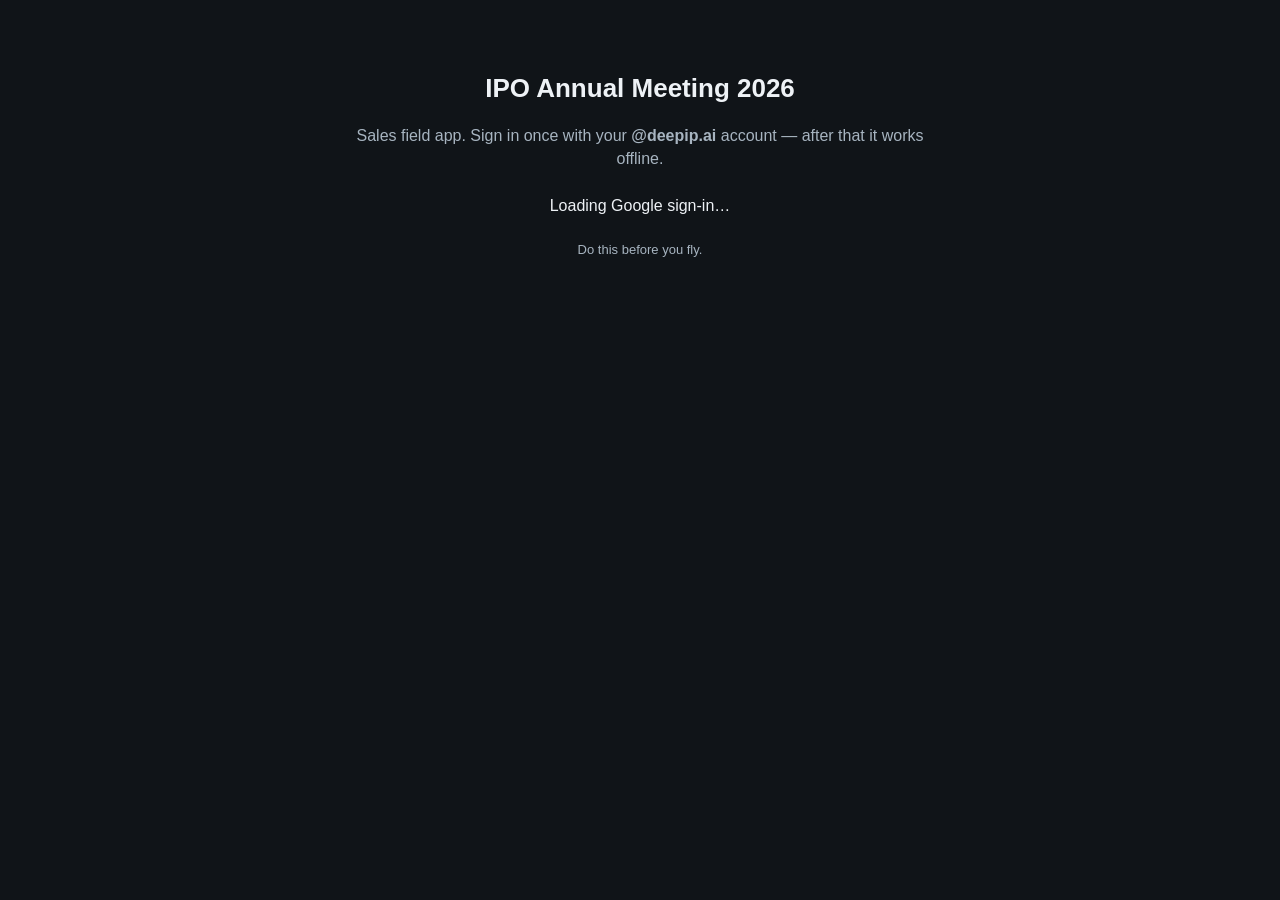
==== index.html @ fec90c31 "Add files via upload" ====
<!doctype html>
<html lang="en">
<head>
<meta charset="utf-8" />
<meta name="viewport" content="width=device-width, initial-scale=1, viewport-fit=cover" />
<meta name="robots" content="noindex, nofollow" />
<meta name="theme-color" content="#101418" />
<meta name="apple-mobile-web-app-capable" content="yes" />
<meta name="apple-mobile-web-app-status-bar-style" content="black-translucent" />
<title>Sales Field</title>
<link rel="manifest" href="manifest.webmanifest" />
<link rel="apple-touch-icon" href="icons/icon-192.png" />
<link rel="stylesheet" href="styles.css" />
</head>
<body>

<div id="app">
  <main class="firstrun"><p class="muted">Loading your local copy…</p></main>
</div>

<!-- Google Identity Services. Only ever needed for the FIRST sign-in and for
     silent token renewal; if it fails to load the app runs from IndexedDB. -->
<script src="https://accounts.google.com/gsi/client" async defer
        onload="document.dispatchEvent(new CustomEvent('gis:loaded'))"></script>

<script src="config.js"></script>
<script src="store.js"></script>
<script src="auth.js"></script>
<script src="sync.js"></script>
<script src="model.js"></script>
<script src="ui.js"></script>
<script src="app.js"></script>
</body>
</html>
---- styles.css ----
/* DeepIP event app — Sales Field.
   Mobile-first, dark, high contrast: this gets read one-handed, standing up, in a
   badly lit conference room. Touch targets are 44px minimum throughout. */

:root{
  --bg:#101418; --bg2:#171d23; --bg3:#1f272f;
  --fg:#eef2f6; --fg2:#a7b4c0; --fg3:#7b8894;
  --line:#2a333c;
  --accent:#4da3ff; --accent-ink:#06121f;
  --red:#e0483c; --red-bg:#3a1512;
  --amber:#e2a13a; --green:#4fb477;
  --p1:#e0483c; --p2:#e2a13a; --p3:#5b6b7a;
  --radius:12px;
}

*{box-sizing:border-box}
html,body{margin:0;padding:0}
body{
  background:var(--bg); color:var(--fg);
  font:16px/1.45 -apple-system,BlinkMacSystemFont,"Segoe UI",Roboto,Helvetica,Arial,sans-serif;
  -webkit-text-size-adjust:100%;
  padding-bottom:env(safe-area-inset-bottom);
}
a{color:inherit;text-decoration:none}
button{font:inherit;color:inherit;background:none;border:0}
main{padding:12px 14px 48px;max-width:640px;margin:0 auto}
h1,h2,h3{margin:0}
.muted{color:var(--fg2)}
.small{font-size:13px}
.pad{padding:10px 2px}

/* ---- status line: on screen at all times ---- */
#status{position:sticky;top:0;z-index:20;background:var(--bg)}
.status{display:flex;align-items:center;gap:8px;padding:8px 14px;font-size:13px;
  border-bottom:1px solid var(--line);max-width:640px;margin:0 auto}
.status .dot{width:9px;height:9px;border-radius:50%;flex:0 0 auto}
.status-on .dot{background:var(--green)}
.status-on.stale .dot{background:var(--amber)}
.status-off .dot{background:var(--red)}
.status-text{color:var(--fg2);flex:1;min-width:0;overflow:hidden;text-overflow:ellipsis;white-space:nowrap}
/* outbound on top (my captures), inbound below (what I am reading) */
.status-lines{display:flex;flex-direction:column;flex:1;min-width:0;gap:1px}
.status-out{color:var(--fg);font-weight:600}
.status-out-waiting{color:var(--amber)}
.status-in{color:var(--fg2);font-size:12px}
.status-on.stale .status-in{color:var(--amber)}
.banner-refresh{background:var(--bg3);color:var(--amber);padding:10px 14px;font-size:14px;border-bottom:1px solid var(--line)}
.resync{min-height:44px;min-width:72px}
.pending{background:var(--amber);color:#20160a;border-radius:10px;padding:2px 8px;font-weight:600;flex:0 0 auto}
.resync{border:1px solid var(--line);border-radius:10px;padding:6px 10px;color:var(--fg2);flex:0 0 auto}
.resync[disabled]{opacity:.5}
.banner-offline{background:var(--bg3);color:var(--fg2);padding:8px 14px;font-size:13px;border-bottom:1px solid var(--line)}
.banner-link{display:inline-block;color:var(--accent);text-decoration:underline;font-weight:600;
  padding:6px 0;min-height:32px}
#reauth{display:flex;justify-content:center;padding:14px 0;min-height:56px}
.banner-frozen{background:var(--bg3);color:var(--amber);padding:8px 14px;font-size:13px}

/* ---- bars ---- */
.bar{display:flex;align-items:center;gap:6px;padding:10px 10px 2px;max-width:640px;margin:0 auto}
.bar h1{font-size:18px;font-weight:650;flex:1;min-width:0}
.bar-back,.bar-set,.bar-sp{width:44px;height:44px;display:flex;align-items:center;justify-content:center;
  font-size:22px;color:var(--fg2);flex:0 0 auto}
.bar-back{font-size:30px;line-height:1}
.bar-home h1{font-size:22px;padding-left:6px}

/* ---- home: four entries, full width ---- */
.home-hello{color:var(--fg2);font-size:13px;margin:2px 2px 14px}
.home-card{display:flex;align-items:center;gap:14px;background:var(--bg2);border:1px solid var(--line);
  border-radius:var(--radius);padding:18px 16px;margin-bottom:12px;min-height:78px}
.home-card:active{background:var(--bg3)}
.home-glyph{width:42px;height:42px;border-radius:50%;background:var(--bg3);color:var(--accent);
  display:flex;align-items:center;justify-content:center;font-size:22px;font-weight:700;flex:0 0 auto}
.home-body{display:flex;flex-direction:column;min-width:0}
.home-body strong{font-size:18px;font-weight:650}
.home-body small{color:var(--fg2);font-size:13px}
.home-capture .home-glyph{background:var(--accent);color:var(--accent-ink)}
.home-tonight .home-glyph{color:var(--amber)}
.home-secondary{display:block;text-align:center;color:var(--fg2);font-size:14px;padding:16px;text-decoration:underline}

/* ---- filters: removable chips, including the default one ---- */
.filters{margin-bottom:6px}
.filters-active{display:flex;flex-wrap:wrap;gap:6px;align-items:center;min-height:34px}
.filters-none{color:var(--fg3);font-size:13px}
.chip{display:inline-flex;align-items:center;gap:6px;border-radius:999px;padding:7px 12px;font-size:13px;
  border:1px solid var(--line);background:var(--bg2);color:var(--fg2);white-space:nowrap}
.chip-active{background:var(--accent);color:var(--accent-ink);border-color:var(--accent);font-weight:600}
.chip-active .x{font-size:16px;line-height:1;opacity:.8}
.chip-clear{color:var(--fg3);text-decoration:underline;border-color:transparent;background:none}
.filters-more{margin-top:8px}
.filters-more summary{color:var(--fg2);font-size:13px;padding:8px 2px;cursor:pointer}
.filters-avail{display:flex;flex-wrap:wrap;gap:6px;padding:4px 0 8px}
.count{color:var(--fg3);font-size:13px;margin:10px 2px 6px}

/* ---- list row: level 1. One line, one line only. ---- */
.row{display:grid;grid-template-columns:16px minmax(0,1fr) auto 24px 14px;align-items:center;gap:8px;width:100%;
  text-align:left;padding:14px 4px;border-bottom:1px solid var(--line);min-height:52px}
.row:active{background:var(--bg2)}
.row-seen{opacity:.55}
.row-flag{font-size:12px;color:var(--fg3)}
.flag-customer{color:var(--red)}
.flag-nopitch{color:var(--fg3)}
.flag-dinner{color:var(--amber)}
.flag-advanced{color:var(--green)}
.row-name{font-weight:600;white-space:nowrap;overflow:hidden;text-overflow:ellipsis}
.row-firm{color:var(--fg2);font-size:13px;white-space:nowrap;overflow:hidden;text-overflow:ellipsis;
  max-width:40vw;justify-self:end}
.row-prio{font-size:12px;font-weight:700;text-align:right}
.row-prio.p1{color:var(--p1)} .row-prio.p2{color:var(--p2)} .row-prio.p3{color:var(--p3)}
.row-check{font-size:13px;color:var(--green);text-align:right}
.row-dir{grid-template-columns:minmax(0,1fr) auto auto}
.sec{font-size:12px;letter-spacing:.06em;text-transform:uppercase;color:var(--fg3);margin:18px 2px 4px}

/* ---- person card: five blocks ---- */
.banner-customer{background:var(--red);color:#fff;font-weight:700;padding:14px 16px;border-radius:var(--radius);
  margin-bottom:14px;font-size:16px;line-height:1.3}
.banner-nopitch{background:var(--bg3);color:var(--fg2);font-weight:600;padding:12px 16px;border-radius:var(--radius);margin-bottom:14px}
.block{margin-bottom:16px}
.block-who .name{font-size:26px;font-weight:700;line-height:1.15}
.block-who .sub{color:var(--fg2);margin:4px 0 0}
.firmcount{margin:8px 0 0}
.firmcount a{color:var(--accent);font-size:14px;text-decoration:underline}
.dinner-line{color:var(--amber);font-size:14px;margin:6px 0 0}
.block-why p{color:var(--fg2);font-size:14px;margin:0;padding:10px 0;border-top:1px solid var(--line);border-bottom:1px solid var(--line)}

/* block 4 is the main one and deserves more room than everything else */
.block-say{background:var(--bg2);border:1px solid var(--line);border-left:3px solid var(--accent);
  border-radius:var(--radius);padding:16px}
.block-say h3{font-size:12px;letter-spacing:.06em;text-transform:uppercase;color:var(--fg3);margin-bottom:8px}
.say{font-size:18px;line-height:1.45;margin:0}
.say-empty{color:var(--fg2);font-size:16px;font-style:italic}

.btn{display:block;width:100%;text-align:center;padding:16px;border-radius:var(--radius);
  background:var(--bg3);border:1px solid var(--line);font-weight:650;margin:14px 0;min-height:52px}
.btn-primary{background:var(--accent);color:var(--accent-ink);border-color:var(--accent)}
.btn-primary[disabled]{opacity:.45}
.btn-ghost{background:none;color:var(--fg2)}
.btn-small{display:inline-block;width:auto;padding:10px 14px;margin:0;font-size:13px}

/* level 3: collapsed */
.lvl3{border-top:1px solid var(--line)}
.lvl3 summary{padding:14px 2px;color:var(--fg2);font-size:14px;font-weight:600;cursor:pointer;min-height:44px;display:flex;align-items:center}
.field{display:flex;justify-content:space-between;gap:12px;padding:7px 2px;font-size:14px;border-bottom:1px solid var(--bg3)}
.field-l{color:var(--fg3);flex:0 0 auto}
.field-v{text-align:right;min-width:0;overflow-wrap:anywhere}
.field-v.link{color:var(--accent);text-decoration:underline}
.noaccount{color:var(--fg2);font-size:15px;padding:6px 2px;margin:0}
.signal{color:var(--amber);font-weight:600;padding:6px 2px;margin:6px 0 0}
.internal{color:var(--fg3);font-size:12px;font-style:italic;margin:10px 0 12px;padding:8px;background:var(--bg2);border-radius:8px}
.mate{display:flex;justify-content:space-between;align-items:center;padding:13px 2px;border-bottom:1px solid var(--bg3);min-height:44px}
.mate small{color:var(--fg3);font-size:12px}

/* the thread */
.block-thread h3{font-size:12px;letter-spacing:.06em;text-transform:uppercase;color:var(--fg3);margin-bottom:8px}
.enc{background:var(--bg2);border-radius:10px;padding:12px;margin-bottom:8px}
.enc-head{display:flex;justify-content:space-between;gap:10px;font-size:12px;color:var(--fg3)}
.enc-head strong{color:var(--fg2)}
.enc-hook{margin:8px 0 0;font-size:15px}
.enc-bits{margin:8px 0 0;display:flex;flex-wrap:wrap;gap:6px}
.enc-obs{margin:8px 0 0;font-size:13px;color:var(--green)}

/* ---- capture ---- */
.cap-who{background:var(--bg2);border-radius:var(--radius);padding:14px;margin-bottom:16px;display:flex;flex-direction:column}
.cap-who strong{font-size:20px}
.cap-who small{color:var(--fg2)}
.cap-new label{display:block;margin-bottom:12px;color:var(--fg2);font-size:13px}
.cap-new input,.search,.setting input{width:100%;margin-top:5px;padding:15px 12px;border-radius:10px;
  border:1px solid var(--line);background:var(--bg2);color:var(--fg);font-size:17px;min-height:50px}
.cap-find summary{color:var(--accent);font-size:14px;padding:10px 2px;min-height:44px;display:flex;align-items:center}
.grp{border:0;padding:0;margin:0 0 18px}
.grp legend{font-size:12px;letter-spacing:.06em;text-transform:uppercase;color:var(--fg3);padding:0 0 8px}
.grp-opts{display:flex;flex-wrap:wrap;gap:8px}
/* thumb-sized */
.opt{border:1px solid var(--line);background:var(--bg2);border-radius:10px;padding:14px 16px;
  font-size:15px;min-height:50px;flex:1 1 auto;min-width:30%}
.opt-on{background:var(--accent);color:var(--accent-ink);border-color:var(--accent);font-weight:650}
.hook{display:block;color:var(--fg3);font-size:12px;letter-spacing:.06em;text-transform:uppercase;margin-bottom:18px}
.hook textarea{display:block;width:100%;margin-top:8px;padding:13px 12px;border-radius:10px;border:1px solid var(--line);
  background:var(--bg2);color:var(--fg);font-size:17px;font-family:inherit;text-transform:none;letter-spacing:0}
/* typed extra fields (CAPTURE_EXTRA), same look as the hook */
.extra{display:block;color:var(--fg3);font-size:12px;letter-spacing:.06em;text-transform:uppercase;margin-bottom:18px}
.extra input{display:block;width:100%;margin-top:8px;padding:13px 12px;border-radius:10px;border:1px solid var(--line);
  background:var(--bg2);color:var(--fg);font-size:17px;font-family:inherit;min-height:50px;text-transform:none;letter-spacing:0}

/* ---- tonight ---- */
.guest{display:flex;align-items:center;gap:10px;padding:12px 2px;border-bottom:1px solid var(--line)}
.guest-main{flex:1;display:flex;flex-direction:column;min-width:0}
.guest-main strong{font-size:17px}
.guest-main small{color:var(--fg2);font-size:13px}
.guest-inviter{color:var(--amber)!important}

/* ---- summary ---- */
.daypick{display:flex;flex-wrap:wrap;gap:6px;margin-bottom:14px}
.recap{background:var(--bg2);border:1px solid var(--line);border-radius:var(--radius);padding:14px;
  font:14px/1.55 ui-monospace,SFMono-Regular,Menlo,monospace;white-space:pre-wrap;overflow-x:auto}

/* ---- settings ---- */
.toggle{display:flex;align-items:center;gap:10px;padding:12px 2px;font-size:15px;min-height:44px}
.toggle input{width:22px;height:22px}
.setting{display:block;color:var(--fg2);font-size:13px;padding:8px 2px}
.block-warn{border:1px solid var(--amber);border-radius:var(--radius);padding:12px}
.block-warn h3{color:var(--amber);font-size:15px;margin-bottom:6px}
.block-warn ul{margin:6px 0 0;padding-left:18px;color:var(--fg2);font-size:13px}
.block h3{font-size:15px;margin-bottom:6px}

/* ---- misc ---- */
.empty{text-align:center;color:var(--fg2);padding:40px 16px}
.empty p{margin:6px 0}
.firstrun{text-align:center;padding:70px 24px}
.firstrun h1{font-size:26px;margin-bottom:12px}
.firstrun p{color:var(--fg2);margin-bottom:20px}
#gbtn{display:flex;justify-content:center;margin:24px 0}
.toast{position:fixed;left:50%;bottom:28px;transform:translateX(-50%);background:var(--fg);color:var(--bg);
  padding:13px 20px;border-radius:999px;font-size:14px;font-weight:600;z-index:50;
  box-shadow:0 6px 24px rgba(0,0,0,.45);max-width:88vw;text-align:center}

@media (prefers-reduced-motion:no-preference){
  .toast{animation:rise .18s ease-out}
  @keyframes rise{from{opacity:0;transform:translate(-50%,10px)}to{opacity:1;transform:translate(-50%,0)}}
}

/* People captured who match nobody in the prepared file.
   Qualified with .block-thread because that block uppercases its own h3 — a
   section label can shout, a person's name cannot. */
.block-thread h3.onsite-name{font-size:17px;font-weight:650;margin-bottom:8px;
  text-transform:none;letter-spacing:0;color:var(--fg)}
.onsite-firm{color:var(--fg2);font-weight:400}

/* who is taking which dinner guest — read from the Ownership column */
.guest-owner{color:var(--accent)!important;font-weight:600}
.guest-mine{color:var(--green)!important;font-weight:700}
.guest-free{color:var(--fg3)!important;font-style:italic}
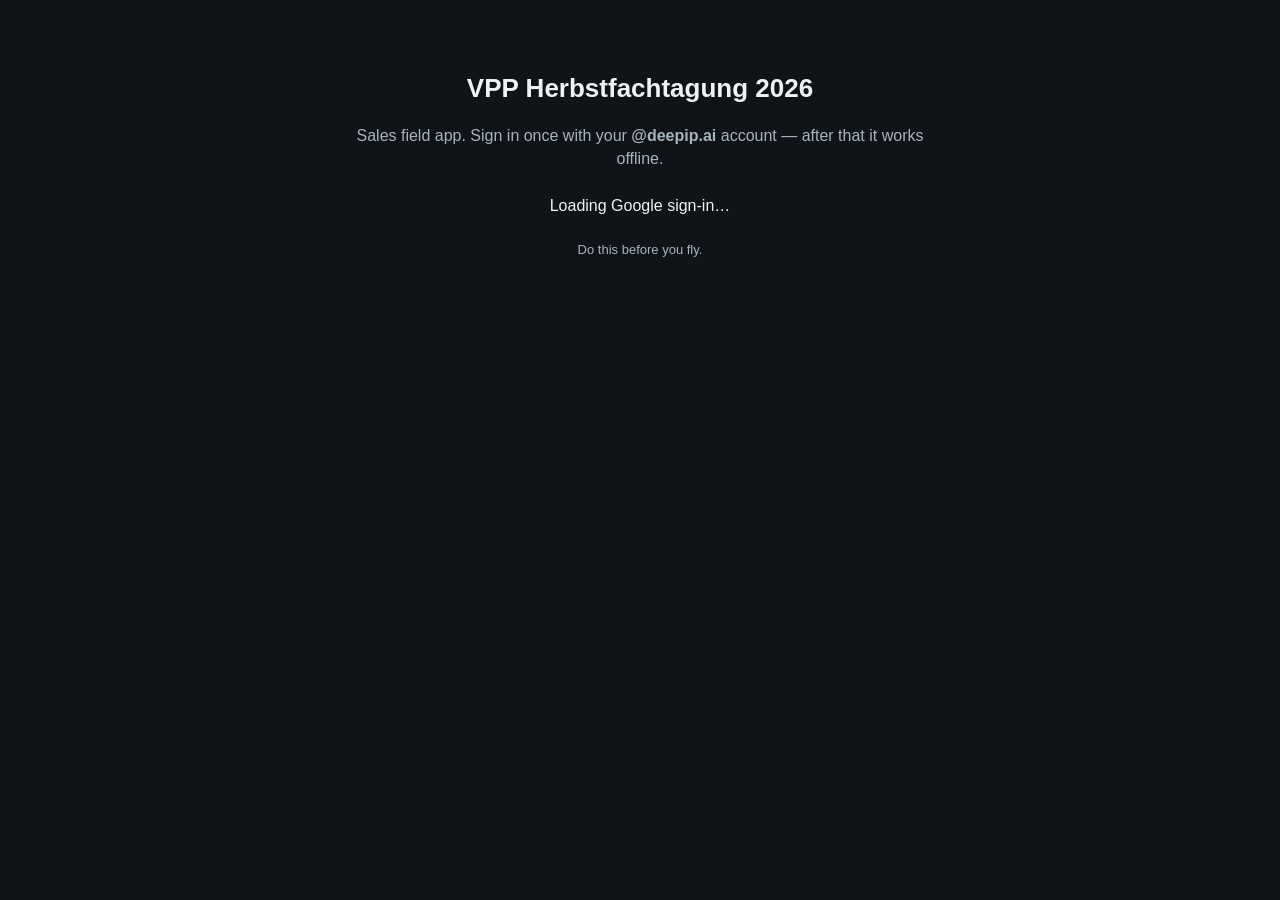
==== commit f13ac3c6: "Keep the note field in view while someone dictates into it Reported from the floor at Beyond the pil" ====
--- a/index.html
+++ b/index.html
@@ -2,7 +2,10 @@
 <html lang="en">
 <head>
 <meta charset="utf-8" />
-<meta name="viewport" content="width=device-width, initial-scale=1, viewport-fit=cover" />
+<!-- interactive-widget=resizes-content: when the on-screen keyboard opens, shrink the
+     layout viewport instead of letting the page scroll underneath it. Without it, a
+     focused field drifts out of sight while someone is dictating into it. -->
+<meta name="viewport" content="width=device-width, initial-scale=1, viewport-fit=cover, interactive-widget=resizes-content" />
 <meta name="robots" content="noindex, nofollow" />
 <meta name="theme-color" content="#101418" />
 <meta name="apple-mobile-web-app-capable" content="yes" />
--- a/styles.css
+++ b/styles.css
@@ -44,6 +44,9 @@
 .status-out-waiting{color:var(--amber)}
 .status-in{color:var(--fg2);font-size:12px}
 .status-on.stale .status-in{color:var(--amber)}
+.reconnect-bar{background:var(--bg3);padding:10px 14px 12px;border-bottom:1px solid var(--line)}
+.reconnect-bar[hidden]{display:none}
+.reconnect-bar p{margin:0 0 8px;font-size:14px;color:var(--amber)}
 .banner-refresh{background:var(--bg3);color:var(--amber);padding:10px 14px;font-size:14px;border-bottom:1px solid var(--line)}
 .resync{min-height:44px;min-width:72px}
 .pending{background:var(--amber);color:#20160a;border-radius:10px;padding:2px 8px;font-weight:600;flex:0 0 auto}
@@ -108,6 +111,10 @@
 .row-prio.p1{color:var(--p1)} .row-prio.p2{color:var(--p2)} .row-prio.p3{color:var(--p3)}
 .row-check{font-size:13px;color:var(--green);text-align:right}
 .row-dir{grid-template-columns:minmax(0,1fr) auto auto}
+/* optional second line of tags (LIST_FIELDS), under name and firm */
+.row-tags{grid-column:2 / -1;display:flex;flex-wrap:wrap;gap:4px;margin-top:-2px}
+.tag{font-size:11px;line-height:1.3;color:var(--fg2);background:var(--bg3);border-radius:6px;padding:2px 6px;white-space:nowrap}
+.tag-flag{color:var(--accent)}
 .sec{font-size:12px;letter-spacing:.06em;text-transform:uppercase;color:var(--fg3);margin:18px 2px 4px}
 
 /* ---- person card: five blocks ---- */
@@ -175,7 +182,10 @@
 .opt-on{background:var(--accent);color:var(--accent-ink);border-color:var(--accent);font-weight:650}
 .hook{display:block;color:var(--fg3);font-size:12px;letter-spacing:.06em;text-transform:uppercase;margin-bottom:18px}
 .hook textarea{display:block;width:100%;margin-top:8px;padding:13px 12px;border-radius:10px;border:1px solid var(--line);
-  background:var(--bg2);color:var(--fg);font-size:17px;font-family:inherit;text-transform:none;letter-spacing:0}
+  background:var(--bg2);color:var(--fg);font-size:17px;font-family:inherit;text-transform:none;letter-spacing:0;
+  /* Grown to its content by growField() in app.js, and capped here so a long
+     dictation cannot push the Save button off the screen. */
+  max-height:40vh;overflow-y:auto;resize:vertical}
 /* typed extra fields (CAPTURE_EXTRA), same look as the hook */
 .extra{display:block;color:var(--fg3);font-size:12px;letter-spacing:.06em;text-transform:uppercase;margin-bottom:18px}
 .extra input{display:block;width:100%;margin-top:8px;padding:13px 12px;border-radius:10px;border:1px solid var(--line);
